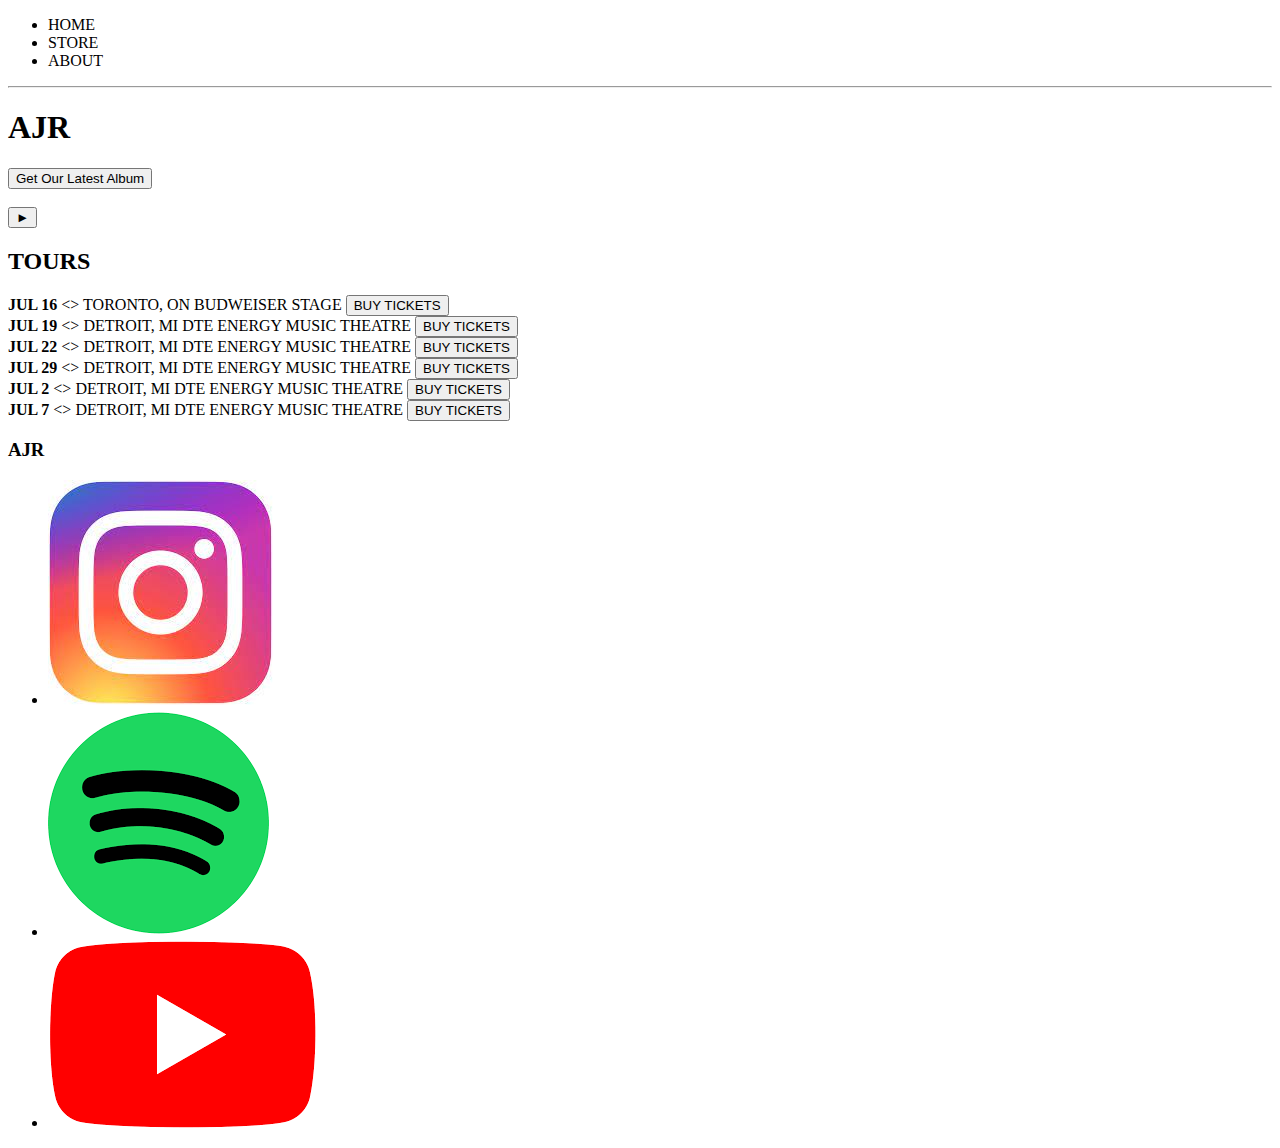
==== index.html @ 16eaced2 "First website html files" ====
<!DOCTYPE html>
<html>
    <head>
    </head>
    <body>
        <header>
            <nav>
                <ul>
                    <li>HOME</li>
                    <li>STORE</li>
                    <li>ABOUT</li>
               </ul>
            </nav>
            <hr>
            <h1>AJR</h1>
            <button type="button">Get Our Latest Album</button>
            <br>
            <br>
            <!-- TODO: Find suitable background image -->
            <button type="button">&#9658</button>
        </header>
        <section>
            <h2>TOURS</h2>
            <div>
                <div>
                    <strong>JUL 16</strong>
                    &lt;&gt;
                    <span>TORONTO, ON</span>
                    <span>BUDWEISER STAGE</span>
                    <button type="button">BUY TICKETS</button>
                </div>
                <div>
                    <strong>JUL 19</strong>
                    &lt;&gt;
                    <span>DETROIT, MI</span>
                    <span>DTE ENERGY MUSIC THEATRE</span>
                    <button type="button">BUY TICKETS</button>
                </div>
                <div>
                    <strong>JUL 22</strong>
                    &lt;&gt;
                    <span>DETROIT, MI</span>
                    <span>DTE ENERGY MUSIC</span>
                    <span>THEATRE</span>
                    <button type="button">BUY TICKETS</button>
                </div>
                <div>
                    <strong>JUL 29</strong>
                    &lt;&gt;
                    <span>DETROIT, MI</span>
                    <span>DTE ENERGY MUSIC</span>
                    <span>THEATRE</span>
                    <button type="button">BUY TICKETS</button>
                </div>
                <div>
                    <strong>JUL 2</strong>
                    &lt;&gt;
                    <span>DETROIT, MI</span>
                    <span>DTE ENERGY MUSIC</span>
                    <span>THEATRE</span>
                    <button type="button">BUY TICKETS</button>
                </div>
                <div>
                    <strong>JUL 7</strong>
                    &lt;&gt;
                    <span>DETROIT, MI</span>
                    <span>DTE ENERGY MUSIC</span>
                    <span>THEATRE</span>
                    <button type="button">BUY TICKETS</button>
                </div>
            </div>
        </section>
        <footer>
            <h3>AJR</h3>
            <ul>
                <li><img src="Images/insta_logo.jpg"></li>
                <li><img src="Images/spotify_logo.png"></li>
                <li><img src="Images/youtube_logo.png"></li>
            </ul>
        </footer>
    </body>
</html>
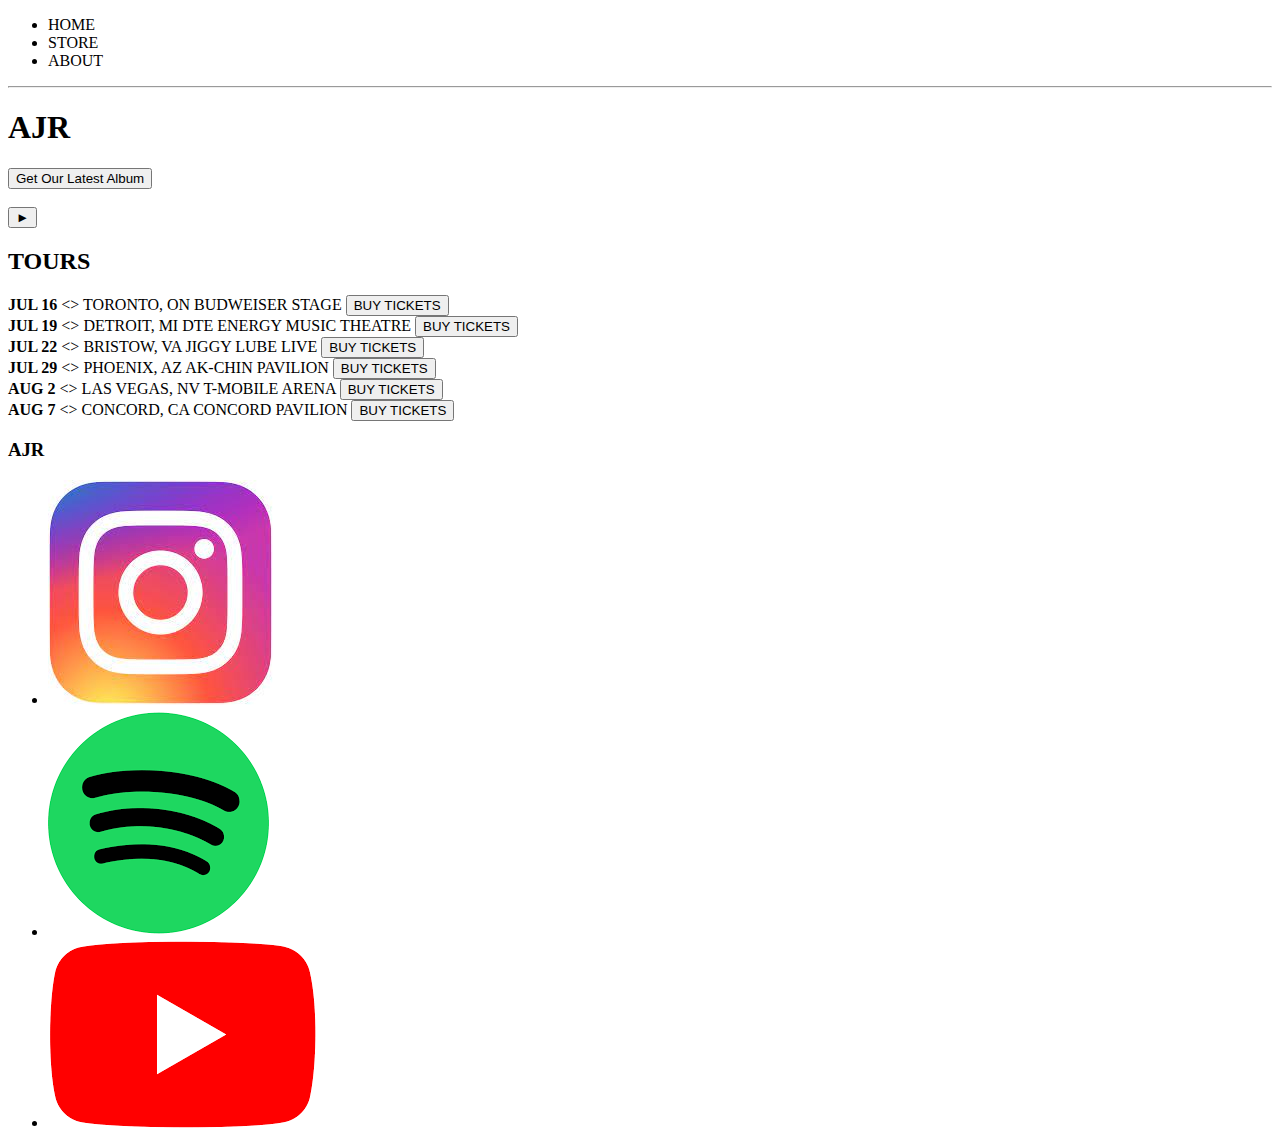
==== commit de06e1ac: "Update to ReadMe" ====
--- a/index.html
+++ b/index.html
@@ -39,35 +39,32 @@
                 <div>
                     <strong>JUL 22</strong>
                     &lt;&gt;
-                    <span>DETROIT, MI</span>
-                    <span>DTE ENERGY MUSIC</span>
-                    <span>THEATRE</span>
+                    <span>BRISTOW, VA</span>
+                    <span>JIGGY LUBE LIVE</span>
                     <button type="button">BUY TICKETS</button>
                 </div>
                 <div>
                     <strong>JUL 29</strong>
                     &lt;&gt;
-                    <span>DETROIT, MI</span>
-                    <span>DTE ENERGY MUSIC</span>
-                    <span>THEATRE</span>
+                    <span>PHOENIX, AZ</span>
+                    <span>AK-CHIN PAVILION</span>
                     <button type="button">BUY TICKETS</button>
                 </div>
                 <div>
-                    <strong>JUL 2</strong>
+                    <strong>AUG 2</strong>
                     &lt;&gt;
-                    <span>DETROIT, MI</span>
-                    <span>DTE ENERGY MUSIC</span>
-                    <span>THEATRE</span>
+                    <span>LAS VEGAS, NV</span>
+                    <span>T-MOBILE ARENA</span>
                     <button type="button">BUY TICKETS</button>
                 </div>
                 <div>
-                    <strong>JUL 7</strong>
+                    <strong>AUG 7</strong>
                     &lt;&gt;
-                    <span>DETROIT, MI</span>
-                    <span>DTE ENERGY MUSIC</span>
-                    <span>THEATRE</span>
+                    <span>CONCORD, CA</span>
+                    <span>CONCORD PAVILION</span>
                     <button type="button">BUY TICKETS</button>
                 </div>
+                
             </div>
         </section>
         <footer>
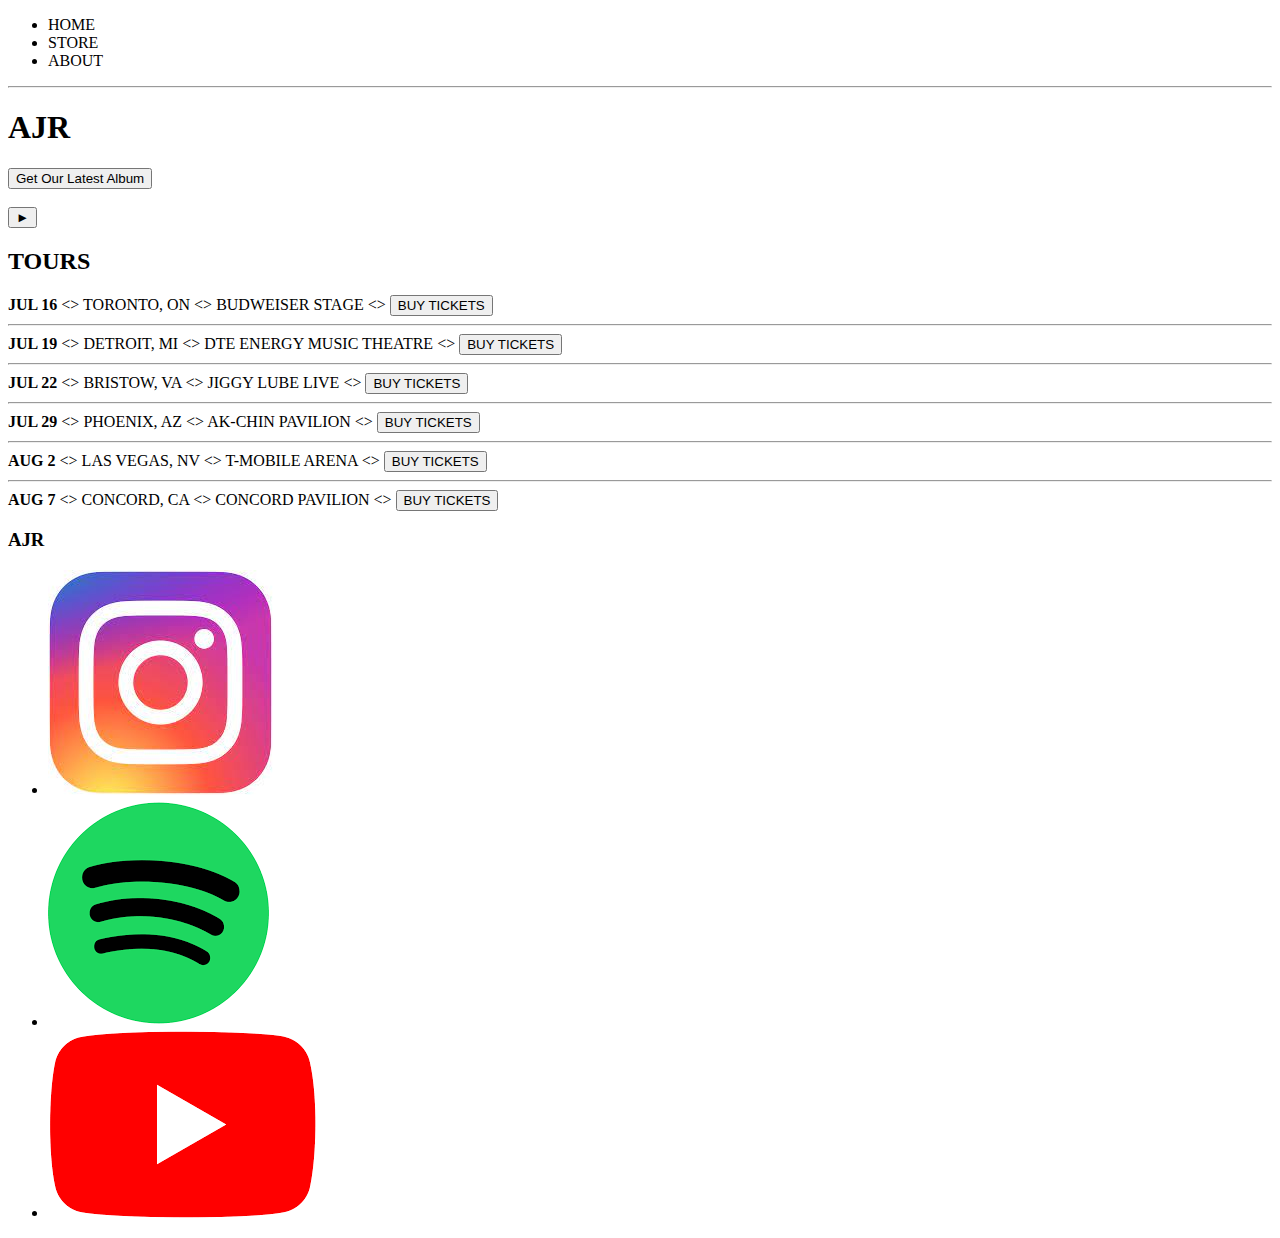
==== commit 5fde8eb3: "Updates to about and index files titles" ====
--- a/index.html
+++ b/index.html
@@ -1,6 +1,8 @@
 <!DOCTYPE html>
 <html>
     <head>
+        <title>AJR</title>
+        <meta name="description" content="Fan page for the band AJR">
     </head>
     <body>
         <header>
@@ -26,42 +28,59 @@
                     <strong>JUL 16</strong>
                     &lt;&gt;
                     <span>TORONTO, ON</span>
+                    &lt;&gt;
                     <span>BUDWEISER STAGE</span>
+                    &lt;&gt;
                     <button type="button">BUY TICKETS</button>
+                    <hr>
                 </div>
                 <div>
                     <strong>JUL 19</strong>
                     &lt;&gt;
                     <span>DETROIT, MI</span>
+                    &lt;&gt;
                     <span>DTE ENERGY MUSIC THEATRE</span>
+                    &lt;&gt;
                     <button type="button">BUY TICKETS</button>
+                    <hr>
                 </div>
                 <div>
                     <strong>JUL 22</strong>
                     &lt;&gt;
                     <span>BRISTOW, VA</span>
+                    &lt;&gt;
                     <span>JIGGY LUBE LIVE</span>
+                    &lt;&gt;
                     <button type="button">BUY TICKETS</button>
+                    <hr>
                 </div>
                 <div>
                     <strong>JUL 29</strong>
                     &lt;&gt;
                     <span>PHOENIX, AZ</span>
+                    &lt;&gt;
                     <span>AK-CHIN PAVILION</span>
+                    &lt;&gt;
                     <button type="button">BUY TICKETS</button>
+                    <hr>
                 </div>
                 <div>
                     <strong>AUG 2</strong>
                     &lt;&gt;
                     <span>LAS VEGAS, NV</span>
+                    &lt;&gt;
                     <span>T-MOBILE ARENA</span>
+                    &lt;&gt;
                     <button type="button">BUY TICKETS</button>
+                    <hr>
                 </div>
                 <div>
                     <strong>AUG 7</strong>
                     &lt;&gt;
                     <span>CONCORD, CA</span>
+                    &lt;&gt;
                     <span>CONCORD PAVILION</span>
+                    &lt;&gt;
                     <button type="button">BUY TICKETS</button>
                 </div>
                 
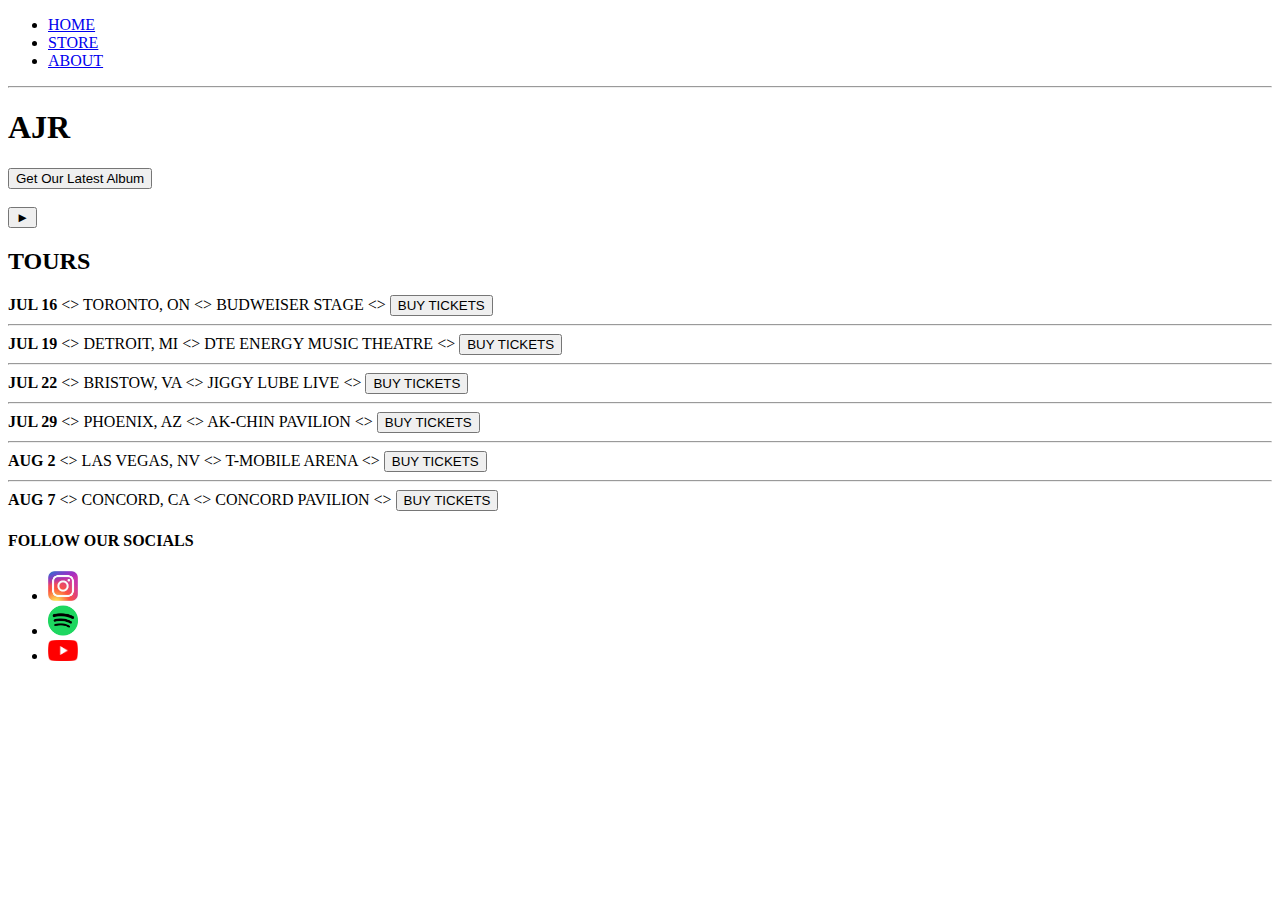
==== commit 01c68479: "Finsihed HTML. TODO: CSS, JS" ====
--- a/index.html
+++ b/index.html
@@ -1,17 +1,17 @@
 <!DOCTYPE html>
 <html>
     <head>
-        <title>AJR</title>
+        <title>AJR | Home</title>
         <meta name="description" content="Fan page for the band AJR">
     </head>
     <body>
         <header>
             <nav>
                 <ul>
-                    <li>HOME</li>
-                    <li>STORE</li>
-                    <li>ABOUT</li>
-               </ul>
+                    <li><a href="index.html">HOME</a></li>
+                    <li><a href="store.html">STORE</a></li>
+                    <li><a href="about.html">ABOUT</a></li>
+                </ul>
             </nav>
             <hr>
             <h1>AJR</h1>
@@ -87,11 +87,23 @@
             </div>
         </section>
         <footer>
-            <h3>AJR</h3>
+            <h4>FOLLOW OUR SOCIALS</h4>
             <ul>
-                <li><img src="Images/insta_logo.jpg"></li>
-                <li><img src="Images/spotify_logo.png"></li>
-                <li><img src="Images/youtube_logo.png"></li>
+                <li>
+                    <a href="https://www.instagram.com/ajrbrothers/?hl=en" target="_blank">
+                        <img src="Images/insta_logo.jpg" width="30">
+                    </a>
+                </li>
+                <li>
+                    <a href="https://open.spotify.com/artist/6s22t5Y3prQHyaHWUN1R1C" target="_blank">
+                        <img src="Images/spotify_logo.png" width="30">
+                    </a>
+                </li>
+                <li>
+                    <a href="https://www.youtube.com/channel/UCQ5w3fSomzziZfO7neK7eAg" target="_blank">
+                        <img src="Images/youtube_logo.png" width="30">
+                    </a>
+                </li>
             </ul>
         </footer>
     </body>
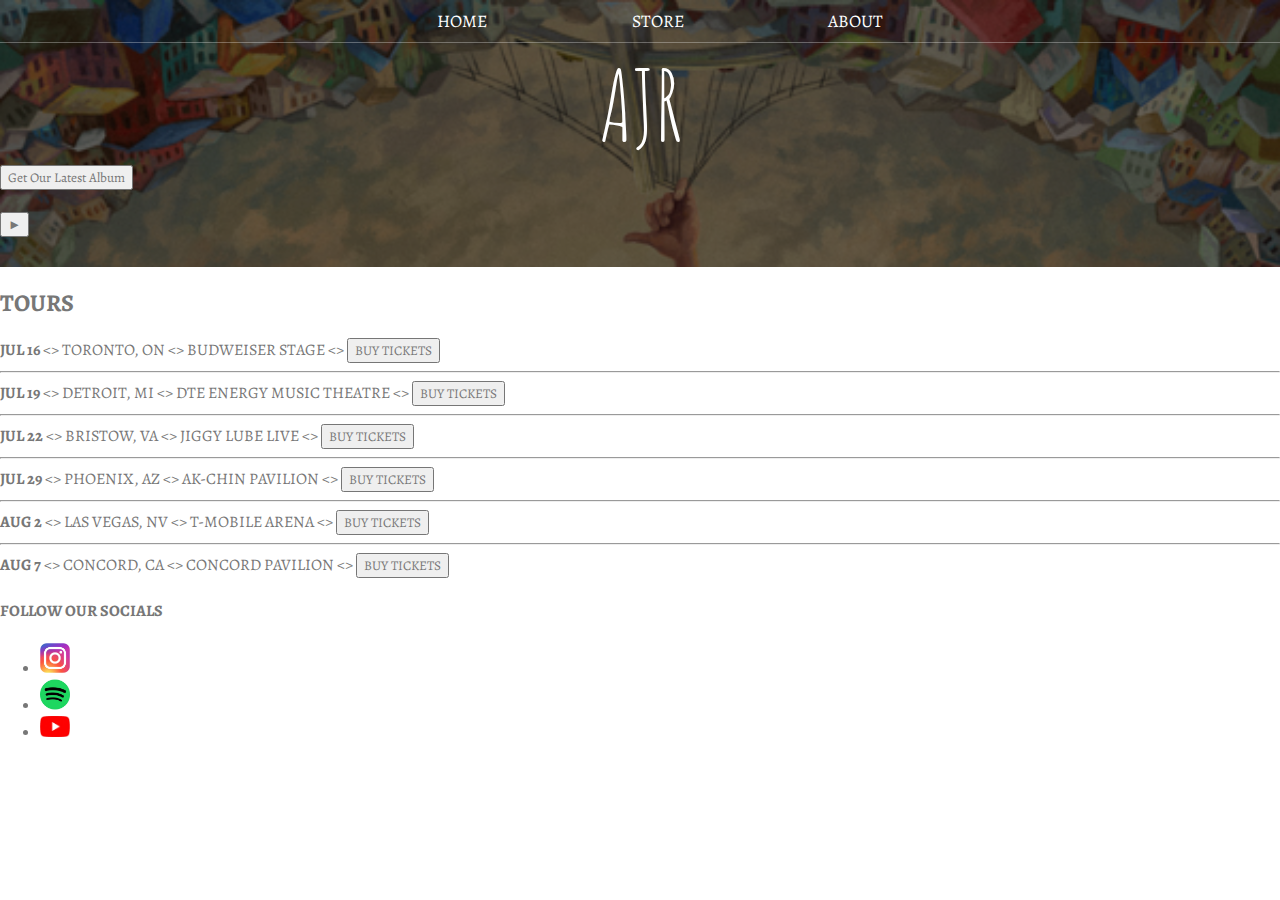
==== commit 7e9698c9: "Completed CSS for about page" ====
--- a/index.html
+++ b/index.html
@@ -3,22 +3,21 @@
     <head>
         <title>AJR | Home</title>
         <meta name="description" content="Fan page for the band AJR">
+        <link rel="stylesheet" href="styles.css">
     </head>
     <body>
-        <header>
-            <nav>
+        <header class="main-header">
+            <nav class="nav main-nav">
                 <ul>
                     <li><a href="index.html">HOME</a></li>
                     <li><a href="store.html">STORE</a></li>
                     <li><a href="about.html">ABOUT</a></li>
                 </ul>
             </nav>
-            <hr>
-            <h1>AJR</h1>
+            <h1 class="band-name band-name-header">AJR</h1>
             <button type="button">Get Our Latest Album</button>
             <br>
             <br>
-            <!-- TODO: Find suitable background image -->
             <button type="button">&#9658</button>
         </header>
         <section>
@@ -91,7 +90,7 @@
             <ul>
                 <li>
                     <a href="https://www.instagram.com/ajrbrothers/?hl=en" target="_blank">
-                        <img src="Images/insta_logo.jpg" width="30">
+                        <img src="Images/insta_logo.png" width="30">
                     </a>
                 </li>
                 <li>
--- a/styles.css
+++ b/styles.css
@@ -0,0 +1,122 @@
+@import url('https://fonts.googleapis.com/css2?family=Alegreya:ital,wght@0,400..900;1,400..900&family=Amatic+SC&family=Nanum+Pen+Script&display=swap');
+
+* {
+    box-sizing: border-box;
+    font-family: "Alegreya";
+    color: #777;
+}
+
+html, body {
+    margin: 0;
+    padding: 0;
+}
+
+.nav ul {
+    margin: 0;
+}
+
+.nav li {
+    display: inline;
+}
+
+.nav a {
+    display: inline-block;
+    padding: .5em;
+    color: white;
+    text-decoration: none;
+}
+
+.main-nav li {
+    padding: 0 5%;
+}
+
+.main-nav {
+    text-align: center;
+    font-size: 1.1em;
+    font-weight: lighter;
+    border-bottom: 1px solid rgba(255, 255, 255, .3);
+}
+
+.nav a:hover {
+    background-color: rgba(255, 255, 255, .3);
+}
+
+.main-header {
+    background-image: url("Images/ajrHeader.jpg");
+    background-color: rgba(0,0,0,.6);
+    background-blend-mode: multiply;
+    background-size: cover;
+    padding-bottom: 30px;
+}
+
+.band-name {
+    text-align: center;
+    margin: 0;
+    font-size: 4em;
+    font-family: "Amatic SC";
+    font-weight: normal;
+    color: white;
+}
+
+.band-name-header {
+    font-size: 6em;
+}
+
+.content-section {
+    margin: 1em;
+}
+
+.container {
+    max-width: 900px;
+    margin: 0 auto;
+    padding: 0 1.5em;
+}
+
+.section-header {
+    font-family: "Nanum Pen Script";
+    font-size: 3.5em;
+    color: #333;
+    text-align: center;
+}
+
+.about-band-image {
+    float: left;
+    height: 250px;
+    width: 250px;
+    margin: 15px;
+    border-radius: 50%;
+}
+
+.footer-text {
+    margin-left: 15%;
+
+    font-size: 2em;
+    font-family: "Amatic SC";
+    font-weight: normal;
+    color: white;
+}
+
+.main-footer {
+    margin-top: 8.2%;
+    background-color: rgb(103, 180, 201);
+    padding: .25em 0;
+}
+
+.main-footer-container {
+    display: flex;
+    align-items: center;
+}
+
+.main-footer-container ul {
+    flex-grow: 1;
+    text-align: end;
+}
+
+.footer-nav li {
+    padding: 0 0.5em;
+}
+
+.footer-nav img {
+    width: 35px;
+    height: 35px;
+}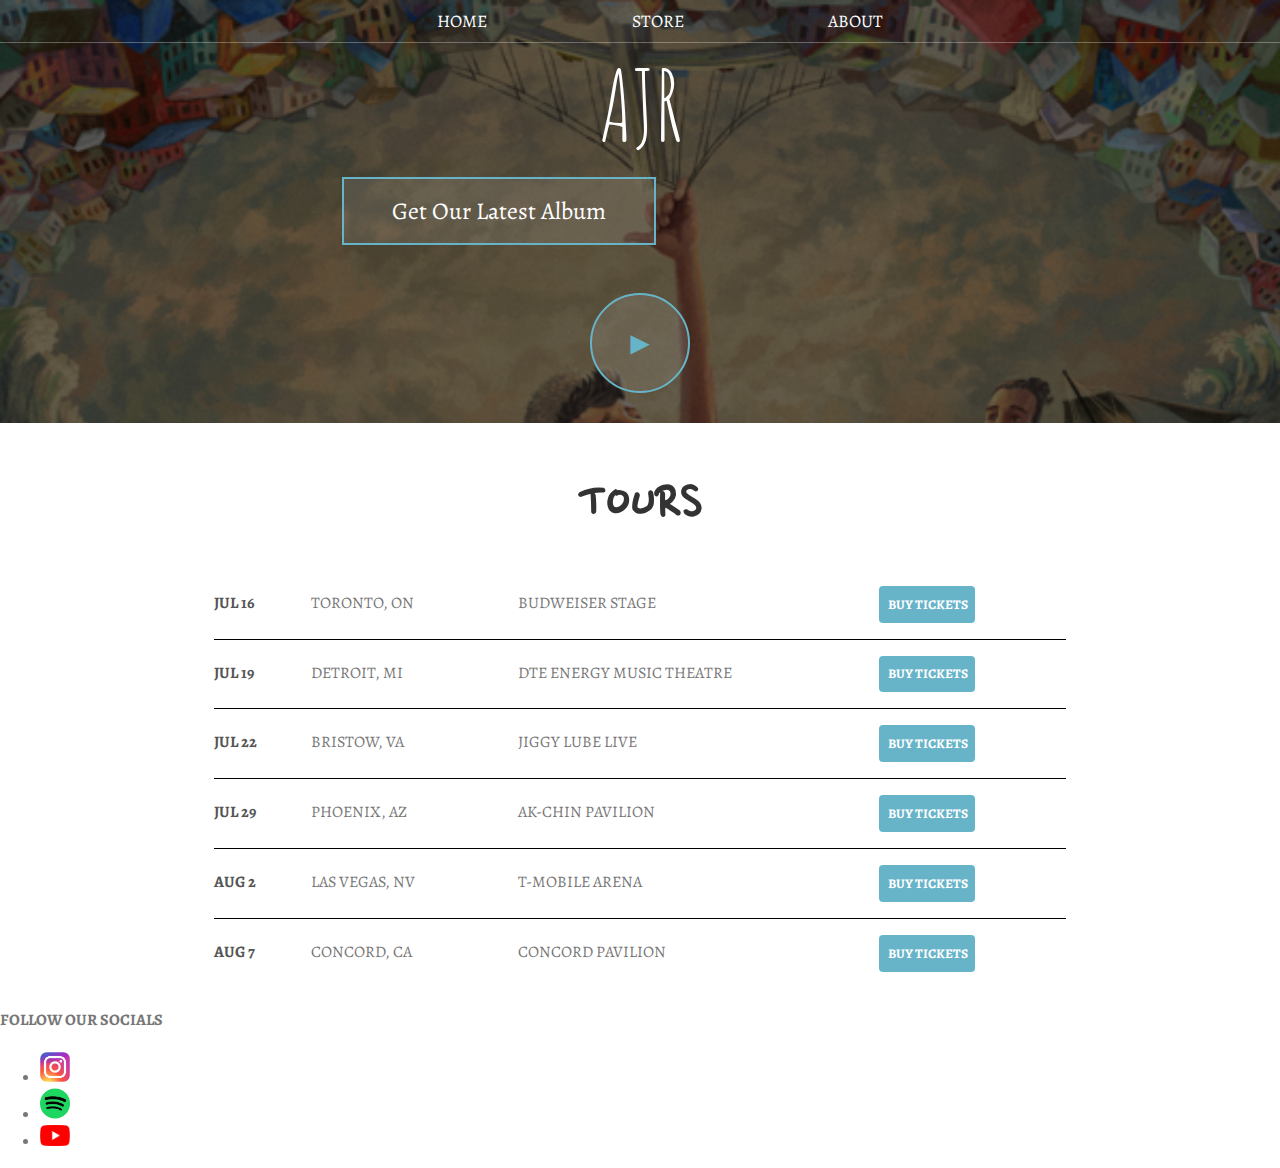
==== commit 08141143: "Updated CSS for home page" ====
--- a/index.html
+++ b/index.html
@@ -15,74 +15,50 @@
                 </ul>
             </nav>
             <h1 class="band-name band-name-header">AJR</h1>
-            <button type="button">Get Our Latest Album</button>
-            <br>
-            <br>
-            <button type="button">&#9658</button>
+            <div class="container">
+                <button class="btn btn-header" type="button">Get Our Latest Album</button>
+            </div>
+            <button class="btn btn-header btn-play" type="button">&#9658</button>
         </header>
-        <section>
-            <h2>TOURS</h2>
+        <section class="content-section container">
+            <h2 class="section-header">TOURS</h2>
             <div>
-                <div>
-                    <strong>JUL 16</strong>
-                    &lt;&gt;
-                    <span>TORONTO, ON</span>
-                    &lt;&gt;
-                    <span>BUDWEISER STAGE</span>
-                    &lt;&gt;
-                    <button type="button">BUY TICKETS</button>
-                    <hr>
+                <div class="tour-row">
+                    <span class="tour-item tour-date">JUL 16</span>
+                    <span class="tour-item tour-city">TORONTO, ON</span>
+                    <span class="tour-item tour-arena">BUDWEISER STAGE</span>
+                    <button type="button" class="btn tour-item tour-btn btn-primary">BUY TICKETS</button>
                 </div>
-                <div>
-                    <strong>JUL 19</strong>
-                    &lt;&gt;
-                    <span>DETROIT, MI</span>
-                    &lt;&gt;
-                    <span>DTE ENERGY MUSIC THEATRE</span>
-                    &lt;&gt;
-                    <button type="button">BUY TICKETS</button>
-                    <hr>
+                <div class="tour-row">
+                    <span class="tour-item tour-date">JUL 19</span>
+                    <span class="tour-item tour-city">DETROIT, MI</span>
+                    <span class="tour-item tour-arena">DTE ENERGY MUSIC THEATRE</span>
+                    <button type="button" class="btn tour-item tour-btn btn-primary">BUY TICKETS</button>
                 </div>
-                <div>
-                    <strong>JUL 22</strong>
-                    &lt;&gt;
-                    <span>BRISTOW, VA</span>
-                    &lt;&gt;
-                    <span>JIGGY LUBE LIVE</span>
-                    &lt;&gt;
-                    <button type="button">BUY TICKETS</button>
-                    <hr>
+                <div class="tour-row">
+                    <span class="tour-item tour-date">JUL 22</span>
+                    <span class="tour-item tour-city">BRISTOW, VA</span>
+                    <span class="tour-item tour-arena">JIGGY LUBE LIVE</span>
+                    <button type="button" class="btn tour-item tour-btn btn-primary">BUY TICKETS</button>
                 </div>
-                <div>
-                    <strong>JUL 29</strong>
-                    &lt;&gt;
-                    <span>PHOENIX, AZ</span>
-                    &lt;&gt;
-                    <span>AK-CHIN PAVILION</span>
-                    &lt;&gt;
-                    <button type="button">BUY TICKETS</button>
-                    <hr>
+                <div class="tour-row">
+                    <span class="tour-item tour-date">JUL 29</span>
+                    <span class="tour-item tour-city">PHOENIX, AZ</span>
+                    <span class="tour-item tour-arena">AK-CHIN PAVILION</span>
+                    <button type="button" class="btn tour-item tour-btn btn-primary">BUY TICKETS</button>
                 </div>
-                <div>
-                    <strong>AUG 2</strong>
-                    &lt;&gt;
-                    <span>LAS VEGAS, NV</span>
-                    &lt;&gt;
-                    <span>T-MOBILE ARENA</span>
-                    &lt;&gt;
-                    <button type="button">BUY TICKETS</button>
-                    <hr>
+                <div class="tour-row">
+                    <span class="tour-item tour-date">AUG 2</span>
+                    <span class="tour-item tour-city">LAS VEGAS, NV</span>
+                    <span class="tour-item tour-arena">T-MOBILE ARENA</span>
+                    <button type="button" class="btn tour-item tour-btn btn-primary">BUY TICKETS</button>
                 </div>
-                <div>
-                    <strong>AUG 7</strong>
-                    &lt;&gt;
-                    <span>CONCORD, CA</span>
-                    &lt;&gt;
-                    <span>CONCORD PAVILION</span>
-                    &lt;&gt;
-                    <button type="button">BUY TICKETS</button>
+                <div class="tour-row">
+                    <span class="tour-item tour-date">AUG 7</span>
+                    <span class="tour-item tour-city">CONCORD, CA</span>
+                    <span class="tour-item tour-arena">CONCORD PAVILION</span>
+                    <button type="button" class="btn tour-item tour-btn btn-primary">BUY TICKETS</button>
                 </div>
-                
             </div>
         </section>
         <footer>
--- a/styles.css
+++ b/styles.css
@@ -97,9 +97,8 @@
 }
 
 .main-footer {
-    margin-top: 8.2%;
+    margin-top: 5.888%;
     background-color: rgb(103, 180, 201);
-    padding: .25em 0;
 }
 
 .main-footer-container {
@@ -119,4 +118,83 @@
 .footer-nav img {
     width: 35px;
     height: 35px;
+}
+
+.btn {
+    text-align: center;
+    vertical-align: middle;
+    padding: .67em;
+    cursor: pointer;
+}
+
+.btn-header {
+    margin: .5em 15% 2em 15%;
+    color: white;
+    border: 2px solid rgb(103, 180, 201);
+    background-color: RGBA(255, 255, 255, .1);
+    border-radius: 0;
+    font-size: 1.5em;
+    font-weight: lighter;
+    padding-left: 2em;
+    padding-right: 2em;
+}
+
+.btn-header:hover {
+    background-color: rgba(255, 255, 255, .3);
+}
+
+.btn-play {
+    display: block;
+    margin: 0 auto;
+    color: rgb(103, 180, 201);
+    font-size: 2em;
+    border-radius: 50%;
+    padding: 0;
+    width: 100px;
+    height: 100px;
+}
+
+.tour-row {
+    border-bottom: 1px solid black;
+    padding-bottom: 1em;
+    margin-bottom: 1em;
+}
+
+.tour-row:last-child {
+    border-bottom: none;
+}
+
+.tour-item {
+    display: inline-block;
+    padding-right: .5em;
+}
+
+.tour-date {
+    color: #555;
+    font-weight: bold;
+    width: 11%;
+}
+
+.tour-city {
+    width: 24%;
+}
+
+.tour-arena {
+    width: 42%;
+}
+
+.tour-btn {
+    max-width: 19%;
+}
+
+.btn-primary {
+    color: white;
+    background-color: rgb(103, 180, 201);
+    border: none;
+    border-radius: .3em;
+    font-weight: bold;
+}
+
+.btn-primary:hover {
+    background-color: rgb(1, 125, 159);
 }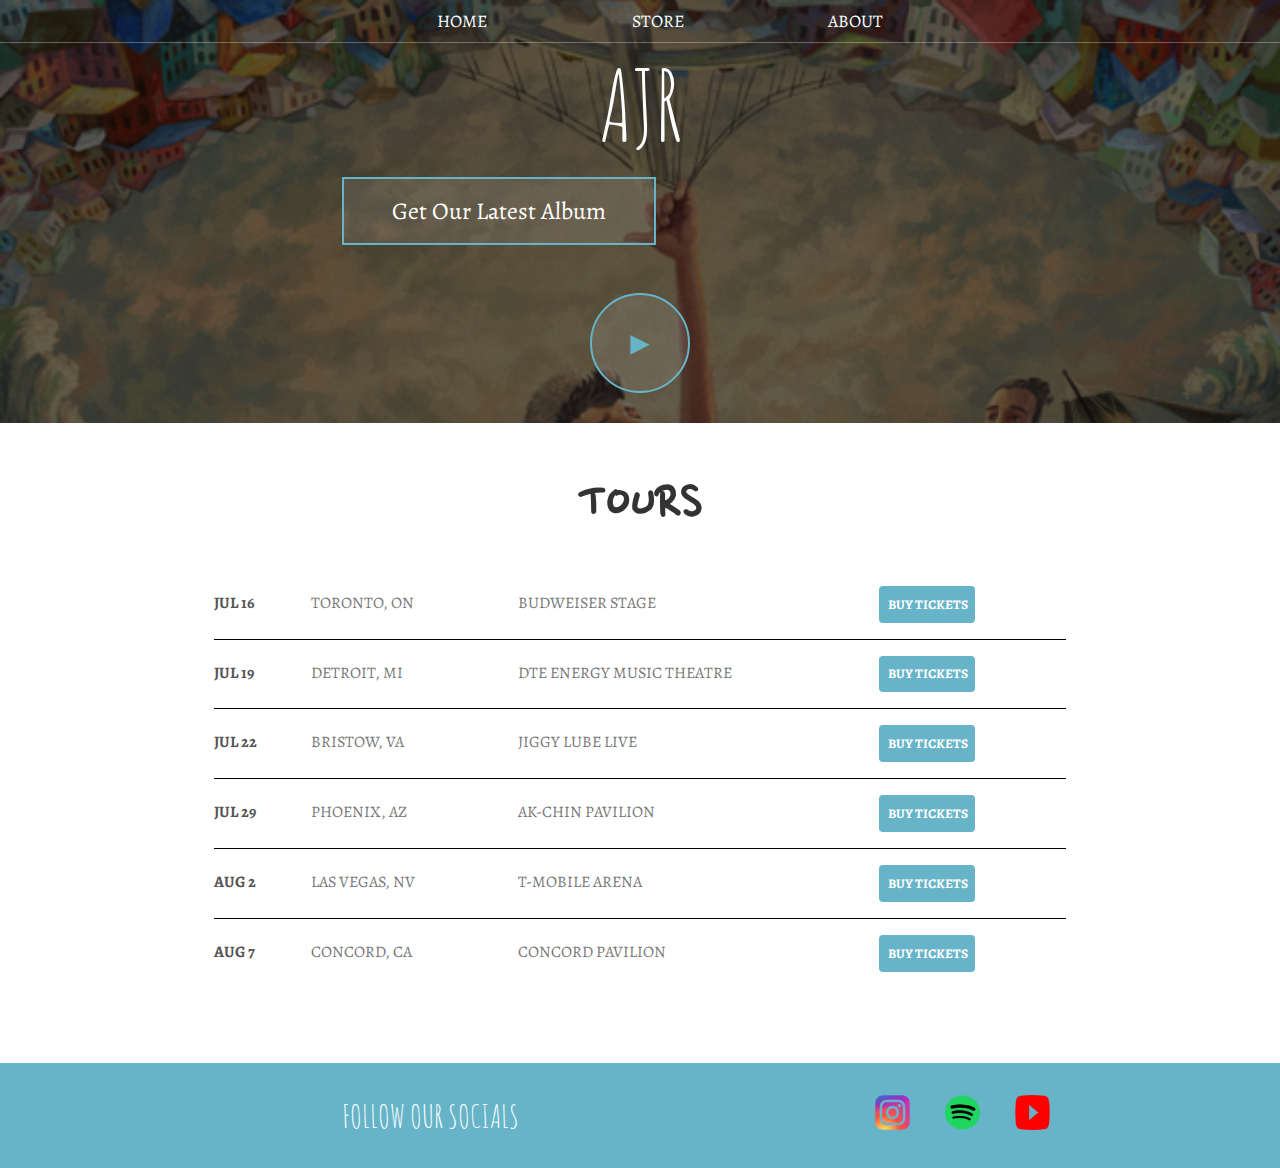
==== commit 13337432: "Updates to store and about page CSS" ====
--- a/index.html
+++ b/index.html
@@ -61,25 +61,27 @@
                 </div>
             </div>
         </section>
-        <footer>
-            <h4>FOLLOW OUR SOCIALS</h4>
-            <ul>
-                <li>
-                    <a href="https://www.instagram.com/ajrbrothers/?hl=en" target="_blank">
-                        <img src="Images/insta_logo.png" width="30">
-                    </a>
-                </li>
-                <li>
-                    <a href="https://open.spotify.com/artist/6s22t5Y3prQHyaHWUN1R1C" target="_blank">
-                        <img src="Images/spotify_logo.png" width="30">
-                    </a>
-                </li>
-                <li>
-                    <a href="https://www.youtube.com/channel/UCQ5w3fSomzziZfO7neK7eAg" target="_blank">
-                        <img src="Images/youtube_logo.png" width="30">
-                    </a>
-                </li>
-            </ul>
+        <footer class="main-footer">
+            <div class="container main-footer-container">
+                <h3 class="footer-text">FOLLOW OUR SOCIALS</h3>
+                <ul class="nav footer-nav">
+                    <li>
+                        <a href="https://www.instagram.com/ajrbrothers/?hl=en" target="_blank">
+                            <img src="Images/insta_logo.png">
+                        </a>
+                    </li>
+                    <li>
+                        <a href="https://open.spotify.com/artist/6s22t5Y3prQHyaHWUN1R1C" target="_blank">
+                            <img src="Images/spotify_logo.png">
+                        </a>
+                    </li>
+                    <li>
+                        <a href="https://www.youtube.com/channel/UCQ5w3fSomzziZfO7neK7eAg" target="_blank">
+                            <img src="Images/youtube_logo.png">
+                        </a>
+                    </li>
+                </ul>
+            </div>
         </footer>
     </body>
 </html>--- a/styles.css
+++ b/styles.css
@@ -197,4 +197,52 @@
 
 .btn-primary:hover {
     background-color: rgb(1, 125, 159);
+}
+
+.shop-item {
+    margin: 30px;
+}
+
+.shop-item-title {
+    display: block;
+    width: 100%;
+    text-align: center;
+    font-weight: bold;
+    font-size: 1.5em;
+    color: #333;
+    margin-bottom: 15px;
+}
+
+.shop-item-image {
+    height: 250px;
+}
+
+.shop-item-details {
+    display: flex;
+    align-items: center;
+    padding: 5px;
+}
+
+.shop-item-price {
+    flex-grow: 1;
+    color: #333;
+}
+
+.shop-items {
+    display: flex;
+    flex-wrap: wrap;
+    justify-content: space-around;
+}
+
+.cart-header {
+    font-weight: bold;
+    font-size: 1.2em;
+    color: #333;
+}
+
+.cart-column {
+    border-bottom: 1px solid black;
+    margin-right: 1.5em;
+    padding-bottom: 10px;
+    margin-top: 10px;
 }